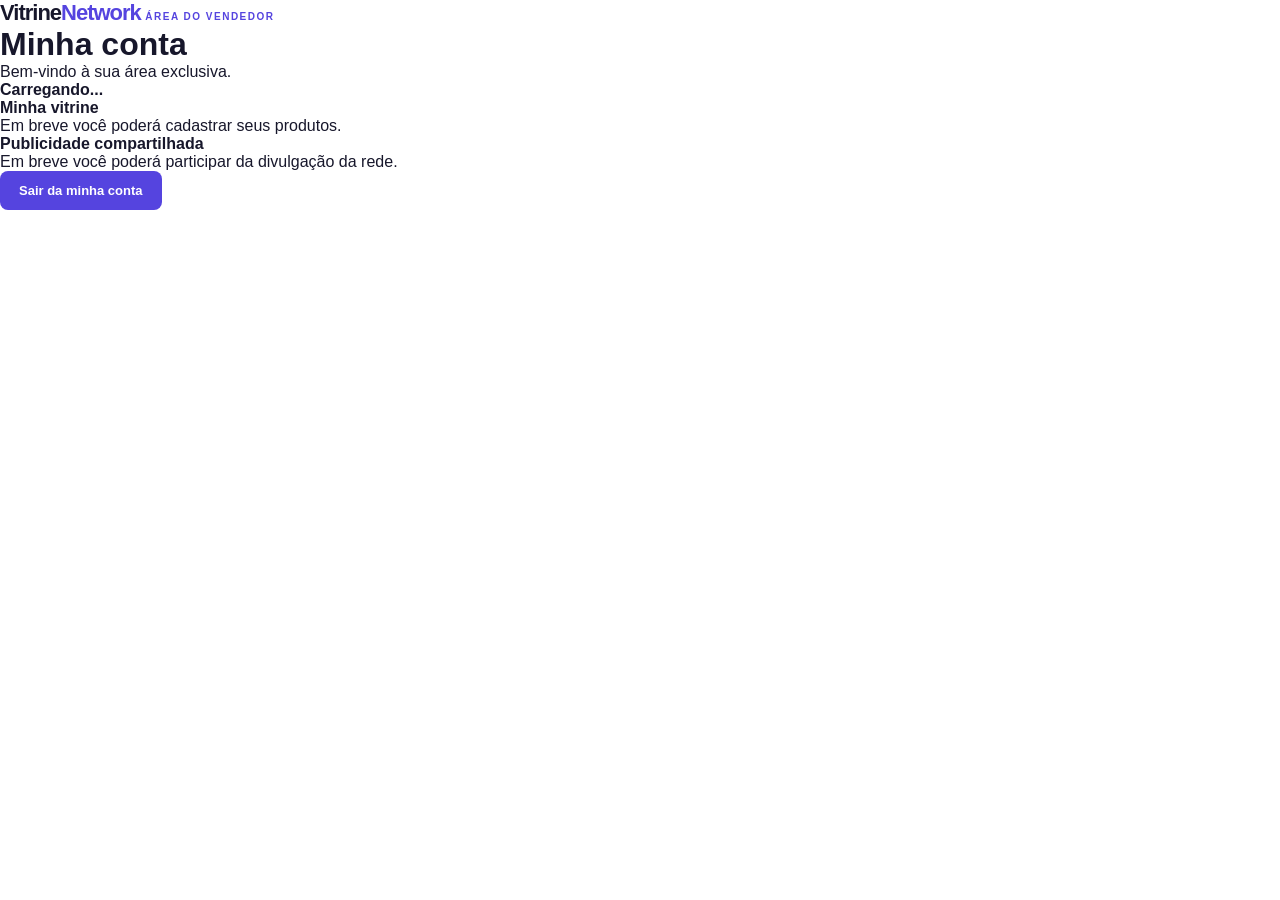
==== public/dashboard.html @ 0185d612 "Create dashboard.html" ====
<!DOCTYPE html>
<html lang="pt-BR">
<head>
  <meta charset="UTF-8">
  <meta name="viewport" content="width=device-width, initial-scale=1">
  <title>Meu painel | Vitrine Network</title>
  <link rel="stylesheet" href="style.css">
</head>
<body class="auth-page">
  <main class="auth-card dashboard-card">
    <a href="/" class="logo">Vitrine<span>Network</span></a>
    <span class="tag">ÁREA DO VENDEDOR</span>
    <h1>Minha conta</h1>
    <p>Bem-vindo à sua área exclusiva.</p>

    <div class="seller-info">
      <strong id="sellerName">Carregando...</strong>
      <span id="sellerEmail"></span>
    </div>

    <div class="dashboard-options">
      <div>
        <strong>Minha vitrine</strong>
        <p>Em breve você poderá cadastrar seus produtos.</p>
      </div>
      <div>
        <strong>Publicidade compartilhada</strong>
        <p>Em breve você poderá participar da divulgação da rede.</p>
      </div>
    </div>

    <button class="btn-primary auth-button" id="logoutButton">
      Sair da minha conta
    </button>
    <div id="mensagem" class="auth-message" role="status"></div>
  </main>
  <script src="auth.js"></script>
</body>
</html>
---- public/style.css ----
* {
  margin: 0;
  padding: 0;
  box-sizing: border-box;
}

:root {
  --primary: #5544df;
  --primary-dark: #4031bb;
  --dark: #17172b;
  --muted: #77788b;
  --background: #f7f7fc;
  --white: #ffffff;
  --border: #e9e8f1;
}

html {
  scroll-behavior: smooth;
}

body {
  font-family: 'Inter', sans-serif;
  color: var(--dark);
  background: var(--white);
}

button, a {
  font: inherit;
}

button {
  cursor: pointer;
}

a {
  text-decoration: none;
  color: inherit;
}

.header {
  height: 78px;
  padding: 0 7%;
  display: flex;
  align-items: center;
  justify-content: space-between;
  background: white;
  border-bottom: 1px solid var(--border);
  position: sticky;
  top: 0;
  z-index: 10;
}

.logo {
  font-size: 22px;
  font-weight: 800;
  letter-spacing: -1px;
}

.logo span {
  color: var(--primary);
}

.header nav {
  display: flex;
  gap: 30px;
}

.header nav a {
  font-size: 13px;
  font-weight: 600;
  color: #606174;
}

.header nav a:hover {
  color: var(--primary);
}

.header-actions {
  display: flex;
  gap: 10px;
}

.btn-primary, .btn-outline, .btn-light {
  border: none;
  padding: 12px 19px;
  border-radius: 8px;
  font-weight: 700;
  font-size: 13px;
  transition: .2s;
}

.btn-primary {
  background: var(--primary);
  color: white;
}

.btn-primary:hover {
  background: var(--primary-dark);
  transform: translateY(-2px);
}

.btn-outline {
  background: white;
  color: var(--dark);
  border: 1px solid var(--border);
}

.btn-outline:hover {
  border-color: var(--primary);
  color: var(--primary);
}

.btn-large {
  padding: 15px 22px;
}

.menu-mobile {
  display: none;
  border: none;
  background: transparent;
  font-size: 25px;
}

.hero {
  background: linear-gradient(120deg, #f5f3ff, #fafaff);
  padding: 90px 8%;
  display: grid;
  grid-template-columns: 1.1fr .9fr;
  align-items: center;
  gap: 55px;
  min-height: 540px;
}

.tag {
  color: var(--primary);
  font-weight: 800;
  font-size: 10px;
  letter-spacing: 1.5px;
}

.hero h1 {
  font-size: clamp(35px, 4.4vw, 56px);
  letter-spacing: -2.5px;
  line-height: 1.13;
  margin: 20px 0;
}

.hero h1 span {
  color: var(--primary);
}

.hero-content > p, .network-section p {
  color: var(--muted);
  line-height: 1.8;
  font-size: 15px;
  max-width: 530px;
}

.hero-buttons {
  display: flex;
  flex-wrap: wrap;
  gap: 12px;
  margin-top: 28px;
}

.hero-info {
  display: flex;
  flex-wrap: wrap;
  gap: 18px;
  margin-top: 28px;
  font-size: 11px;
  color: #606174;
}

.hero-info span::first-letter {
  color: #19a66c;
}

.hero-visual {
  position: relative;
  padding: 15px;
}

.visual-card {
  background: white;
  border: 1px solid var(--border);
  border-radius: 18px;
  padding: 24px;
  box-shadow: 0 25px 70px #29205e18;
  max-width: 410px;
  margin: auto;
}

.visual-top {
  display: flex;
  justify-content: space-between;
  font-size: 12px;
}

.online {
  color: #16a36a;
  font-size: 10px;
}

.visual-products {
  display: grid;
  grid-template-columns: 1fr 1fr;
  gap: 12px;
  margin: 25px 0;
}

.mini-product {
  border: 1px solid var(--border);
  border-radius: 10px;
  padding: 10px;
  font-size: 11px;
}

.mini-image {
  height: 100px;
  background: #f1efff;
  border-radius: 8px;
  display: grid;
  place-items: center;
  font-size: 45px;
  margin-bottom: 10px;
}

.mini-product strong, .mini-product small {
  display: block;
}

.mini-product small {
  color: var(--primary);
  margin-top: 6px;
}

.shared-ad {
  background: #f2f0ff;
  padding: 15px;
  border-radius: 10px;
}

.shared-ad > span {
  color: var(--primary);
  font-size: 9px;
  font-weight: 800;
  letter-spacing: 1px;
}

.shared-ad > div {
  display: flex;
  align-items: center;
  gap: 12px;
  margin-top: 12px;
}

.ad-icon {
  font-size: 26px;
}

.shared-ad strong, .shared-ad small {
  display: block;
  font-size: 11px;
}

.shared-ad small {
  color: var(--muted);
  margin-top: 4px;
}

.floating-label {
  position: absolute;
  bottom: 0;
  right: -5px;
  background: white;
  padding: 13px 17px;
  border-radius: 9px;
  font-size: 11px;
  font-weight: 700;
  box-shadow: 0 10px 35px #17172b20;
}

.stats {
  display: grid;
  grid-template-columns: repeat(4, 1fr);
  padding: 30px 8%;
  border-bottom: 1px solid var(--border);
}

.stats div {
  display: flex;
  align-items: center;
  gap: 13px;
  padding: 10px;
}

.stats strong {
  color: var(--primary);
  font-size: 24px;
}

.stats span {
  color: var(--muted);
  font-size: 11px;
}

.section {
  padding: 85px 8%;
}

.section-heading {
  display: flex;
  align-items: end;
  justify-content: space-between;
  gap: 20px;
}

.section-heading h2, .network-section h2 {
  font-size: 31px;
  letter-spacing: -1px;
  margin: 12px 0;
}

.section-heading p {
  font-size: 13px;
  color: var(--muted);
}

.filters {
  display: flex;
  flex-wrap: wrap;
  gap: 10px;
  margin: 30px 0;
}

.filter {
  background: white;
  border: 1px solid var(--border);
  padding: 9px 17px;
  border-radius: 30px;
  font-size: 11px;
  color: #68697c;
}

.filter.active, .filter:hover {
  background: var(--primary);
  color: white;
  border-color: var(--primary);
}

.product-grid {
  display: grid;
  grid-template-columns: repeat(4, 1fr);
  gap: 20px;
}

.product-card {
  border: 1px solid var(--border);
  border-radius: 12px;
  overflow: hidden;
  transition: .2s;
  background: white;
}

.product-card:hover {
  transform: translateY(-5px);
  box-shadow: 0 15px 35px #17172b12;
}

.product-image {
  height: 170px;
  background: #f4f2ff;
  display: grid;
  place-items: center;
  font-size: 55px;
  position: relative;
}

.product-image img {
  width: 100%;
  height: 100%;
  object-fit: cover;
}

.product-badge {
  position: absolute;
  top: 12px;
  left: 12px;
  background: #e6f8ef;
  color: #138451;
  padding: 6px 9px;
  font-size: 9px;
  border-radius: 5px;
  font-weight: 800;
}

.product-info {
  padding: 15px;
}

.product-info h3 {
  font-size: 13px;
  margin: 7px 0;
}

.product-info .category {
  font-size: 10px;
  color: var(--muted);
}

.product-info .price {
  color: var(--primary);
  font-weight: 800;
  font-size: 17px;
  margin: 12px 0;
}

.product-info .seller {
  color: var(--muted);
  font-size: 10px;
  margin-bottom: 12px;
}

.product-info a {
  display: block;
  text-align: center;
  background: var(--primary);
  color: white;
  padding: 11px;
  border-radius: 7px;
  font-size: 11px;
  font-weight: 700;
}

.network-section {
  padding: 75px 8%;
  background: #f6f5ff;
  display: grid;
  grid-template-columns: 1fr 1fr;
  align-items: center;
  gap: 60px;
}

.network-section .btn-primary {
  margin-top: 22px;
}

.network-demo {
  background: white;
  border: 1px solid var(--border);
  border-radius: 15px;
  padding: 35px 20px;
  text-align: center;
  box-shadow: 0 15px 50px #29205e0d;
}

.network-node {
  display: inline-block;
  padding: 15px 25px;
  background: var(--primary);
  color: white;
  font-weight: 800;
  font-size: 12px;
  border-radius: 9px;
}

.network-lines {
  color: var(--primary);
  font-size: 30px;
  margin: 12px;
}

.network-others {
  display: flex;
  justify-content: center;
  gap: 9px;
  flex-wrap: wrap;
}

.network-others span {
  background: #f0efff;
  color: var(--primary);
  padding: 13px 15px;
  border-radius: 8px;
  font-size: 11px;
  font-weight: 700;
}

.network-demo p {
  font-size: 11px;
  margin: 20px auto 0;
}

.how-section {
  background: white;
}

.centered {
  display: flex;
  flex-direction: column;
  align-items: center;
  text-align: center;
}

.steps {
  display: grid;
  grid-template-columns: repeat(4, 1fr);
  gap: 20px;
  margin-top: 40px;
}

.steps article {
  padding: 25px;
  background: #fafaff;
  border: 1px solid var(--border);
  border-radius: 12px;
}

.steps article > span {
  color: var(--primary);
  font-weight: 800;
  font-size: 23px;
}

.steps h3 {
  font-size: 14px;
  margin: 15px 0 8px;
}

.steps p {
  font-size: 11px;
  color: var(--muted);
  line-height: 1.7;
}

.cta {
  background: linear-gradient(120deg, #5140d9, #7765ee);
  text-align: center;
  color: white;
  padding: 65px 20px;
}

.cta h2 {
  font-size: 32px;
  margin-bottom: 12px;
}

.cta p {
  font-size: 13px;
  opacity: .85;
  margin-bottom: 25px;
}

.btn-light {
  background: white;
  color: var(--primary);
  padding: 15px 23px;
}

footer {
  padding: 35px 8%;
  text-align: center;
}

footer p {
  font-size: 12px;
  color: var(--muted);
  margin: 10px 0;
}

footer small {
  font-size: 10px;
  color: #999;
}

.notice {
  display: none;
  position: fixed;
  bottom: 25px;
  right: 25px;
  padding: 15px 20px;
  background: #201b3b;
  color: white;
  border-radius: 9px;
  font-size: 12px;
  z-index: 20;
  box-shadow: 0 10px 30px #0002;
}

@media (max-width: 900px) {
  .header {
    padding: 0 5%;
  }

  .header nav {
    gap: 15px;
  }

  .header-actions .btn-outline {
    display: none;
  }

  .hero {
    padding: 65px 6%;
  }

  .product-grid {
    grid-template-columns: repeat(2, 1fr);
  }

  .steps {
    grid-template-columns: repeat(2, 1fr);
  }
}

@media (max-width: 650px) {
  .header {
    height: 68px;
  }

  .header nav {
    display: none;
    position: absolute;
    top: 68px;
    left: 0;
    right: 0;
    background: white;
    padding: 20px;
    flex-direction: column;
    border-bottom: 1px solid var(--border);
  }

  .header nav.open {
    display: flex;
  }

  .header-actions .btn-primary {
    padding: 10px;
    font-size: 10px;
  }

  .menu-mobile {
    display: block;
  }

  .hero {
    grid-template-columns: 1fr;
    padding: 55px 6%;
    gap: 35px;
  }

  .hero h1 {
    font-size: 39px;
  }

  .hero-info {
    flex-direction: column;
    gap: 9px;
  }

  .hero-visual {
    padding: 5px;
  }

  .floating-label {
    right: 0;
  }

  .stats {
    grid-template-columns: repeat(2, 1fr);
    padding: 20px 4%;
  }

  .section {
    padding: 60px 5%;
  }

  .section-heading {
    align-items: start;
    flex-direction: column;
  }

  .section-heading h2, .network-section h2 {
    font-size: 27px;
  }

  .product-grid {
    gap: 10px;
  }

  .product-image {
    height: 125px;
  }

  .product-info {
    padding: 10px;
  }

  .network-section {
    grid-template-columns: 1fr;
    padding: 55px 6%;
    gap: 30px;
  }

  .steps {
    gap: 10px;
  }

  .steps article {
    padding: 15px;
  }

  .cta h2 {
    font-size: 27px;
  }
}
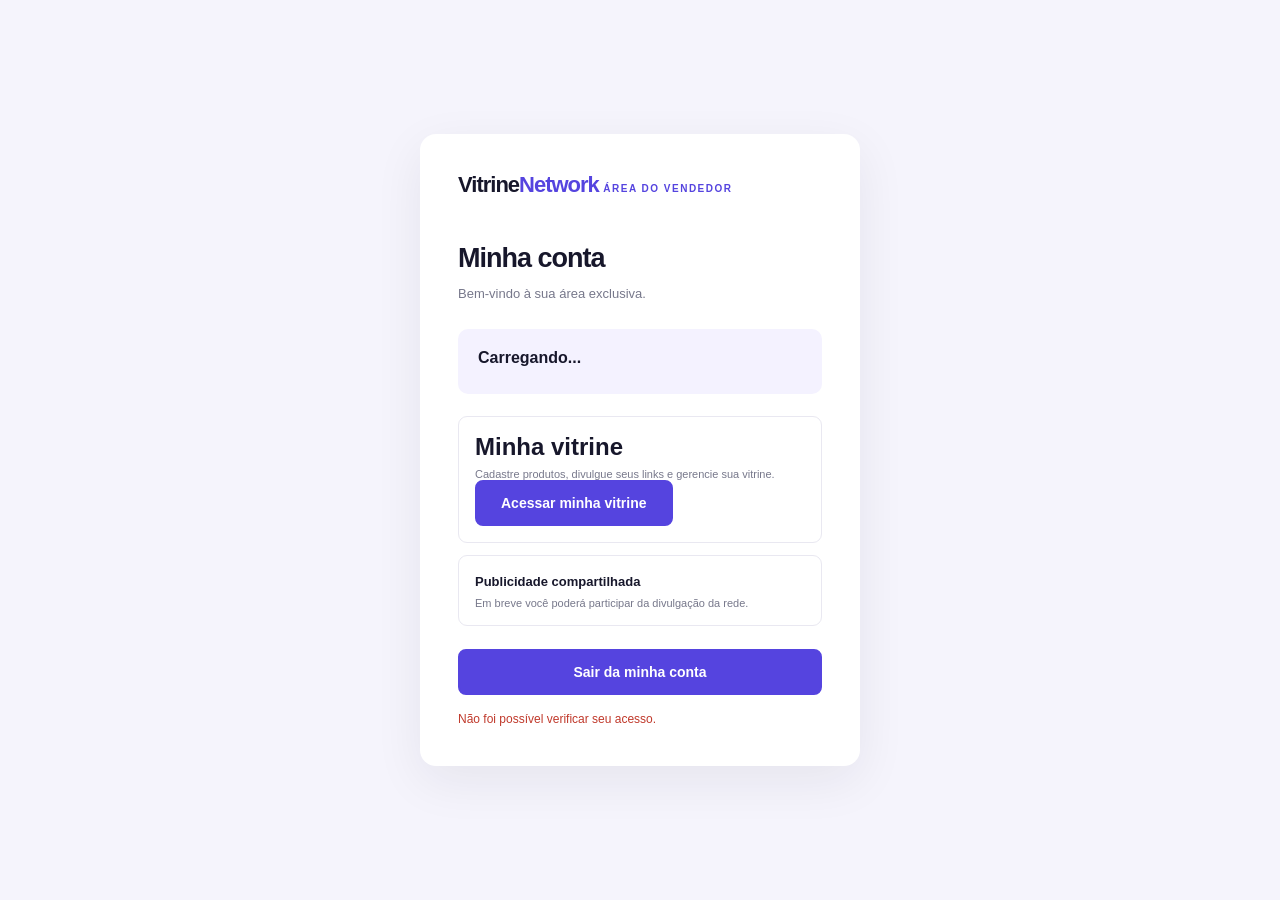
==== commit e88a87d9: "Update dashboard.html" ====
--- a/public/dashboard.html
+++ b/public/dashboard.html
@@ -21,8 +21,16 @@
 
     <div class="dashboard-options">
       <div>
-        <strong>Minha vitrine</strong>
-        <p>Em breve você poderá cadastrar seus produtos.</p>
+       <h2>Minha vitrine</h2>
+
+<p>
+  Cadastre produtos, divulgue seus links
+  e gerencie sua vitrine.
+</p>
+
+<a href="/minha-vitrine.html" class="btn-primary">
+  Acessar minha vitrine
+</a>
       </div>
       <div>
         <strong>Publicidade compartilhada</strong>
--- a/public/style.css
+++ b/public/style.css
@@ -716,3 +716,347 @@
     font-size: 27px;
   }
 }
+
+
+/* Cadastro e login */
+
+.auth-page {
+  min-height: 100vh;
+  background: #f5f4fc;
+  display: flex;
+  justify-content: center;
+  align-items: center;
+  padding: 25px;
+}
+
+.auth-card {
+  background: white;
+  width: 100%;
+  max-width: 440px;
+  padding: 38px;
+  border-radius: 16px;
+  box-shadow: 0 15px 50px #17172b12;
+}
+
+.auth-card .logo {
+  display: inline-block;
+  margin-bottom: 30px;
+}
+
+.auth-card h1 {
+  font-size: 27px;
+  margin: 15px 0 10px;
+  letter-spacing: -1px;
+}
+
+.auth-card > p {
+  color: #77788b;
+  font-size: 13px;
+  line-height: 1.6;
+  margin-bottom: 25px;
+}
+
+.auth-card form label {
+  display: block;
+  font-size: 12px;
+  font-weight: 700;
+  margin: 17px 0 7px;
+}
+
+.auth-card input {
+  width: 100%;
+  border: 1px solid #e3e2ed;
+  border-radius: 8px;
+  padding: 14px;
+  font-size: 14px;
+  outline: none;
+}
+
+.auth-card input:focus {
+  border-color: #5544df;
+  box-shadow: 0 0 0 3px #5544df18;
+}
+
+.auth-button {
+  width: 100%;
+  margin-top: 23px;
+  padding: 15px;
+}
+
+.auth-button:disabled {
+  opacity: .6;
+  cursor: wait;
+}
+
+.auth-message {
+  font-size: 12px;
+  margin-top: 15px;
+  line-height: 1.5;
+}
+
+.auth-footer {
+  margin-top: 25px !important;
+  text-align: center;
+}
+
+.auth-footer a {
+  color: #5544df;
+  font-weight: 700;
+}
+
+.seller-info {
+  background: #f4f2ff;
+  border-radius: 10px;
+  padding: 20px;
+  margin: 22px 0;
+}
+
+.seller-info strong,
+.seller-info span {
+  display: block;
+}
+
+.seller-info span {
+  color: #77788b;
+  font-size: 12px;
+  margin-top: 7px;
+}
+
+.dashboard-options {
+  display: grid;
+  gap: 12px;
+}
+
+.dashboard-options div {
+  padding: 16px;
+  border: 1px solid #e9e8f1;
+  border-radius: 9px;
+}
+
+.dashboard-options strong {
+  font-size: 13px;
+}
+
+.dashboard-options p {
+  color: #77788b;
+  font-size: 11px;
+  margin-top: 7px;
+}
+
+@media(max-width: 480px) {
+  .auth-card {
+    padding: 25px;
+  }
+}
+
+.btn-primary,
+.btn-secondary {
+  display: inline-flex;
+  align-items: center;
+  justify-content: center;
+  padding: 13px 24px;
+  min-width: 160px;
+  background: #5544df;
+  color: #ffffff;
+  border: 2px solid #5544df;
+  border-radius: 8px;
+  text-decoration: none;
+  font-size: 14px;
+  font-weight: 600;
+  cursor: pointer;
+  transition: all .3s ease;
+}
+
+.btn-primary:hover,
+.btn-secondary:hover {
+  background: #4031bd;
+  border-color: #4031bd;
+  color: #ffffff;
+  transform: translateY(-2px);
+}
+
+
+
+/* PAINEL MINHA VITRINE */
+
+.vitrine-dashboard {
+  width: 100%;
+  max-width: 1050px;
+  margin: 25px auto;
+  padding: 25px;
+  background: #fff;
+  border-radius: 16px;
+}
+
+.vitrine-header {
+  display: flex;
+  justify-content: space-between;
+  align-items: center;
+  padding-bottom: 20px;
+  border-bottom: 1px solid #eee;
+}
+
+.vitrine-welcome {
+  padding: 35px 0;
+}
+
+.vitrine-welcome h1 {
+  font-size: 30px;
+  margin: 12px 0;
+}
+
+.vitrine-welcome p,
+.product-form-section > p,
+.products-heading p {
+  color: #77788b;
+  font-size: 13px;
+}
+
+.vitrine-welcome h3 {
+  color: #5544df;
+  margin-top: 18px;
+}
+
+.product-form-section,
+.my-products-section,
+.advertising-section {
+  border: 1px solid #e9e8f1;
+  border-radius: 12px;
+  padding: 25px;
+  margin-bottom: 25px;
+}
+
+.product-form-section h2,
+.my-products-section h2,
+.advertising-section h2 {
+  font-size: 20px;
+  margin-bottom: 8px;
+}
+
+.product-form-section label {
+  display: block;
+  margin: 17px 0 7px;
+  font-size: 13px;
+  font-weight: 600;
+}
+
+.product-form-section input,
+.product-form-section textarea {
+  width: 100%;
+  padding: 13px;
+  border: 1px solid #ddd;
+  border-radius: 8px;
+  font-family: inherit;
+  font-size: 14px;
+}
+
+.product-form-section textarea {
+  resize: vertical;
+}
+
+.products-heading {
+  display: flex;
+  justify-content: space-between;
+  align-items: center;
+  gap: 12px;
+  margin-bottom: 20px;
+}
+
+#productCount {
+  color: #5544df;
+  font-size: 12px;
+  font-weight: bold;
+}
+
+.products-list {
+  display: grid;
+  grid-template-columns: repeat(auto-fill, minmax(210px, 1fr));
+  gap: 18px;
+}
+
+.product-card {
+  border: 1px solid #e9e8f1;
+  border-radius: 12px;
+  padding: 15px;
+  overflow: hidden;
+}
+
+.product-card img {
+  width: 100%;
+  height: 155px;
+  object-fit: contain;
+  border-radius: 8px;
+  margin-bottom: 12px;
+}
+
+.product-card h3 {
+  font-size: 16px;
+  margin-bottom: 8px;
+}
+
+.product-card p {
+  color: #77788b;
+  font-size: 13px;
+  line-height: 1.5;
+  margin-bottom: 12px;
+  overflow-wrap: anywhere;
+}
+
+.product-link {
+  display: inline-block;
+  color: #5544df;
+  font-size: 13px;
+  font-weight: bold;
+  text-decoration: none;
+  margin: 10px 0;
+}
+
+.delete-product {
+  display: block;
+  width: 100%;
+  padding: 10px;
+  margin-top: 12px;
+  border: 1px solid #e6baba;
+  border-radius: 7px;
+  background: white;
+  color: #c0392b;
+  cursor: pointer;
+}
+
+.advertising-section {
+  background: #f8f7ff;
+}
+
+.advertising-section > p {
+  color: #77788b;
+  font-size: 13px;
+  line-height: 1.6;
+}
+
+.advertising-placeholder {
+  padding: 30px 15px;
+  margin-top: 20px;
+  border: 2px dashed #c9c3ee;
+  border-radius: 10px;
+  color: #777;
+  text-align: center;
+  font-size: 13px;
+}
+
+@media(max-width: 600px) {
+  .vitrine-dashboard {
+    padding: 16px;
+    margin: 0;
+  }
+
+  .product-form-section,
+  .my-products-section,
+  .advertising-section {
+    padding: 17px;
+  }
+
+  .products-heading {
+    align-items: flex-start;
+  }
+}
+
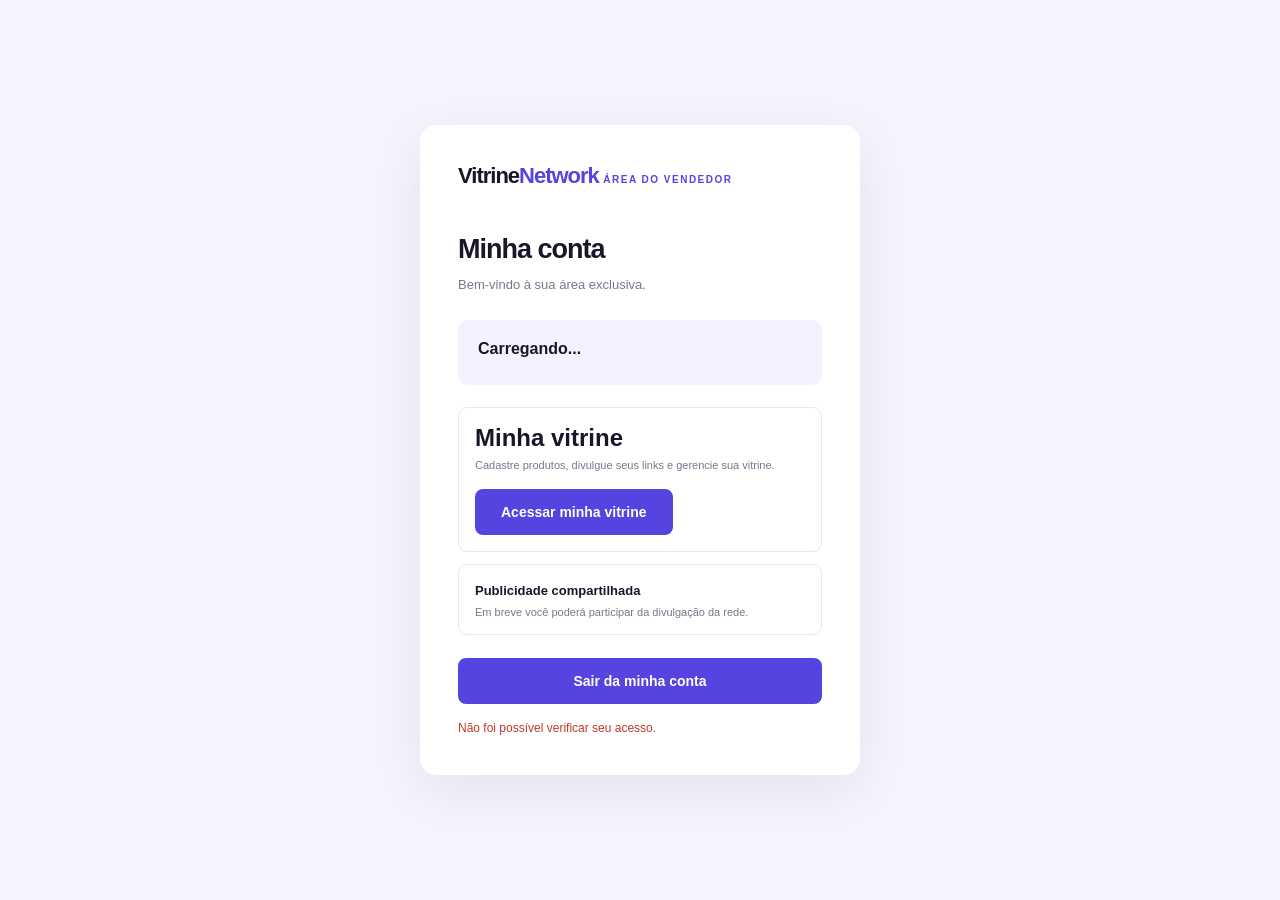
==== commit e34d92a0: "Update dashboard.html" ====
--- a/public/dashboard.html
+++ b/public/dashboard.html
@@ -27,7 +27,7 @@
   Cadastre produtos, divulgue seus links
   e gerencie sua vitrine.
 </p>
-
+</br>
 <a href="/minha-vitrine.html" class="btn-primary">
   Acessar minha vitrine
 </a>
